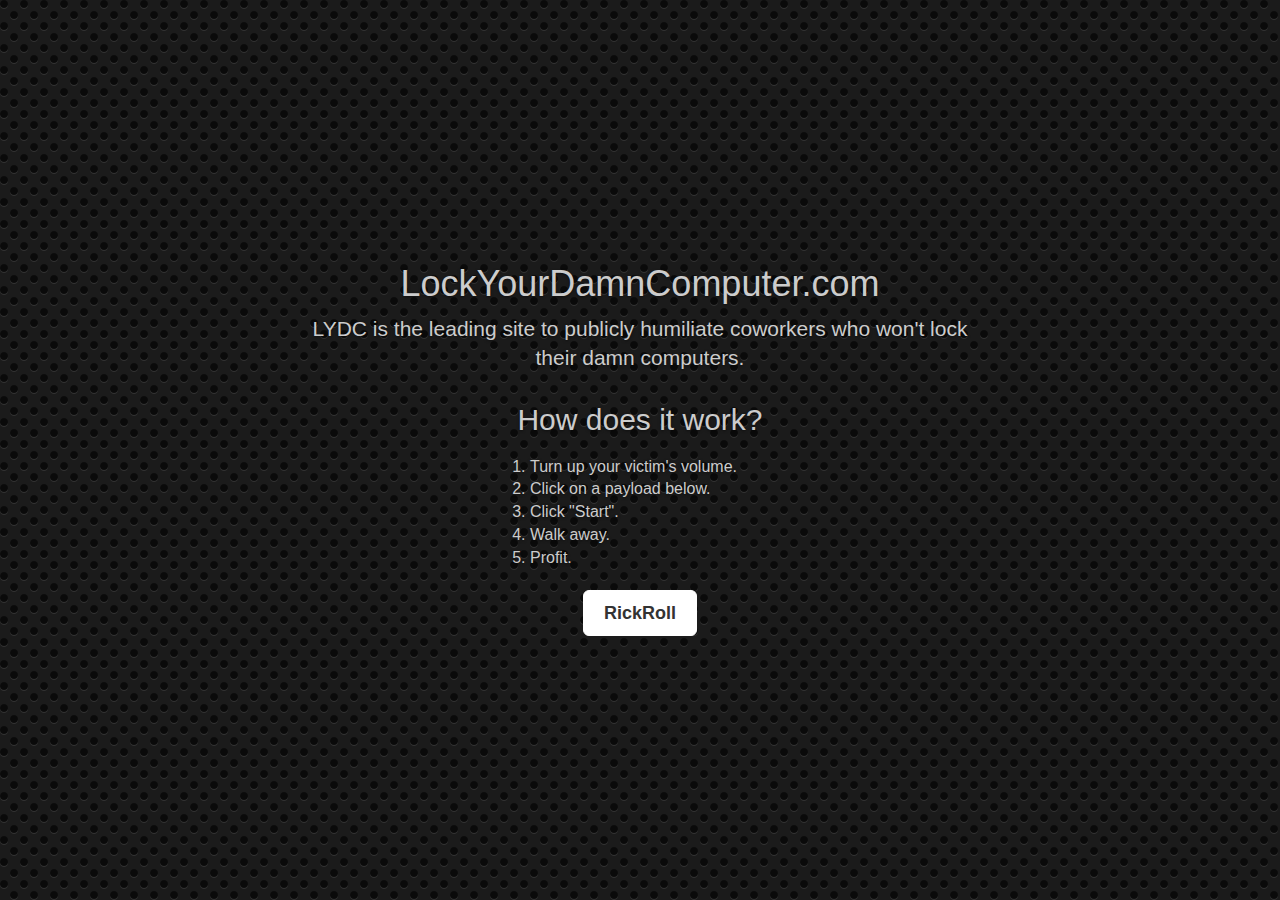
==== index.html @ 4bc03bc1 "initial commit" ====
<html>
<head>
  <link rel="stylesheet" href="//maxcdn.bootstrapcdn.com/bootstrap/3.3.1/css/bootstrap.min.css">
  <link rel="stylesheet" href="css/main.css">
</head>
<body>
  <div class="site-wrapper">

    <div class="site-wrapper-inner">

      <div class="cover-container">

        <div class="inner cover">
          <h1 class="cover-heading">LockYourDamnComputer.com</h1>
          <p class="lead">
            LYDC is the leading site to publicly humiliate coworkers who won't lock their damn computers.
          </p>
          <h2>How does it work?</h2>
          <ol class="steps">
            <li>Turn up your victim's volume.</li>
            <li>Click on a payload below.</li>
            <li>Click "Start".</li>
            <li>Walk away.</li>
            <li>Profit.</li>
          </ol>

          <p class="lead">
            <a href="payloads/video/" class="btn btn-lg btn-default">RickRoll</a>
          </p>
        </div>

      </div>

    </div>

  </div>

</body>
</html>
---- css/main.css ----
html,body {
  width:100%;
  height:100%;
  margin:0;
  padding:0;
  background: url('../img/carbon_fibre_big.png') fixed;
}

body {
  background-color: #363636;
  color:#ccc !important;
}
a,
a:focus,
a:hover {
  color: #fff;
}

/* Custom default button */
.btn-default,
.btn-default:hover,
.btn-default:focus {
  text-shadow: none; /* Prevent inheritence from `body` */
  background-color: #fff;
  border: 1px solid #fff;
}

body {
  color: #fff;
  text-align: center;
  text-shadow: 0 1px 3px rgba(0,0,0,.5);
}

/* Extra markup and styles for table-esque vertical and horizontal centering */
.site-wrapper {
  display: table;
  width: 100%;
  height: 100%; /* For at least Firefox */
  min-height: 100%;
}
.site-wrapper-inner {
  display: table-cell;
  vertical-align: top;
}
.cover-container {
  margin-right: auto;
  margin-left: auto;
}

/* Padding for spacing */
.inner {
  padding: 30px;
}

.cover {
  padding: 0 20px;
}
.cover .btn-lg {
  padding: 10px 20px;
  font-weight: bold;
}

h2 {
  margin-top:30px;
}
.steps {
  font-size:16px;
  width:300px;
  text-align:left;
  margin:20px auto;
}


  .site-wrapper-inner {
    vertical-align: middle;
  }
  .cover-container {
    width: 700px;
  }
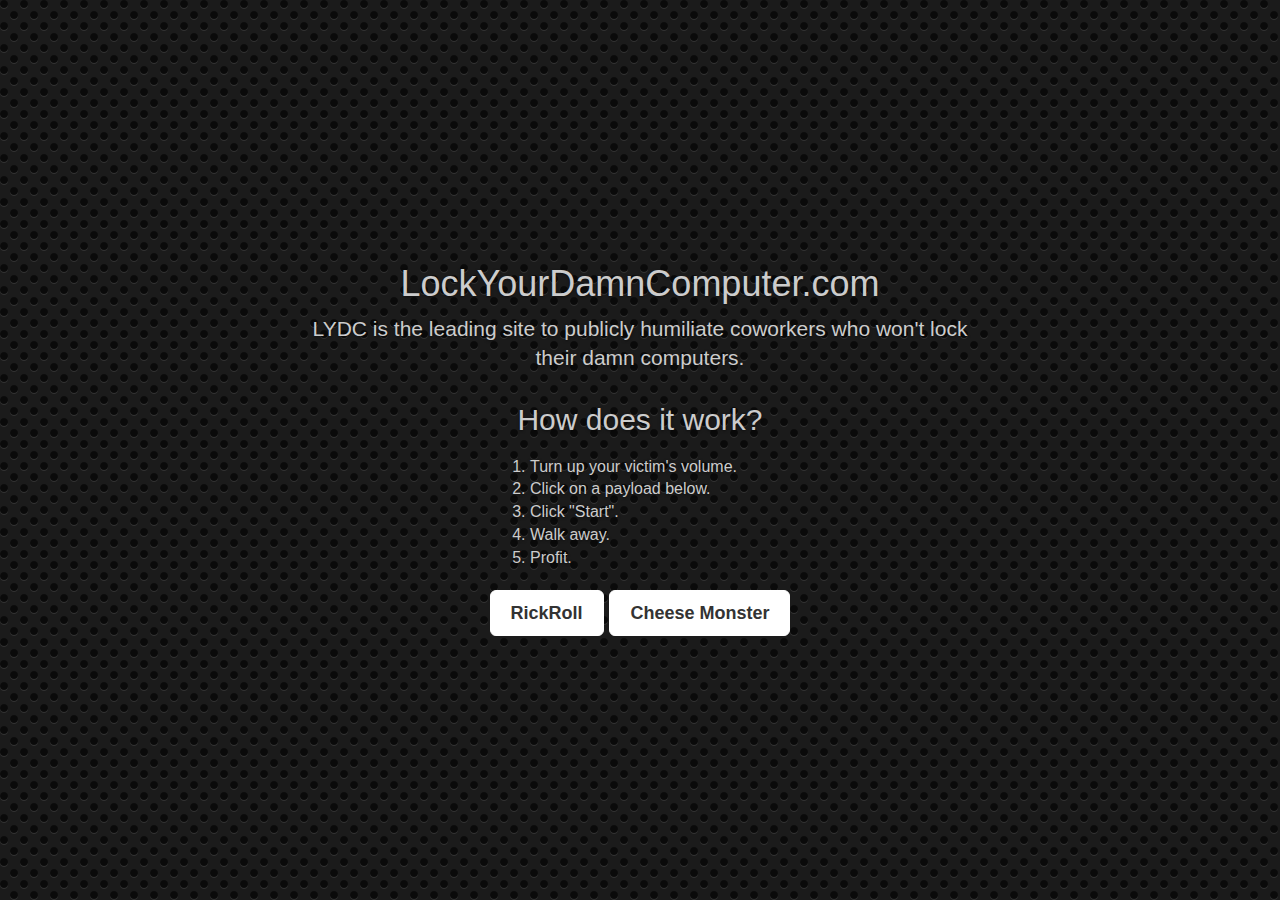
==== commit 4ef7a67b: "added cheese monster" ====
--- a/index.html
+++ b/index.html
@@ -25,7 +25,8 @@
           </ol>
 
           <p class="lead">
-            <a href="payloads/video/" class="btn btn-lg btn-default">RickRoll</a>
+            <a href="payloads/rickroll/" class="btn btn-lg btn-default">RickRoll</a>
+            <a href="payloads/cheesemonster/" class="btn btn-lg btn-default">Cheese Monster</a>
           </p>
         </div>
 
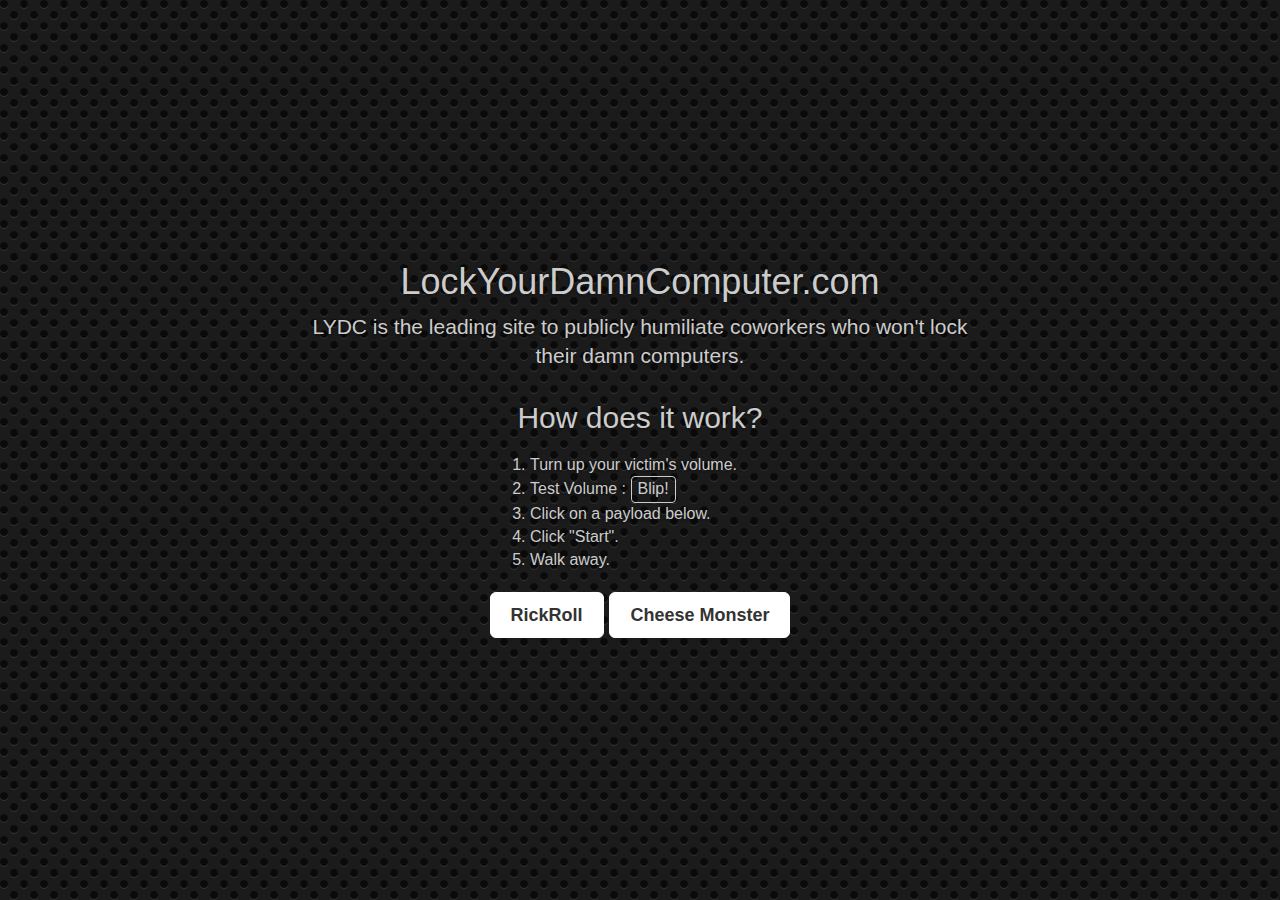
==== commit c583af63: "added test wav" ====
--- a/index.html
+++ b/index.html
@@ -16,12 +16,13 @@
             LYDC is the leading site to publicly humiliate coworkers who won't lock their damn computers.
           </p>
           <h2>How does it work?</h2>
+          <audio src="test.wav" id="test-audio" preload></audio>
           <ol class="steps">
             <li>Turn up your victim's volume.</li>
+            <li>Test Volume : <button id="test-button">Blip!</button></li>
             <li>Click on a payload below.</li>
             <li>Click "Start".</li>
             <li>Walk away.</li>
-            <li>Profit.</li>
           </ol>
 
           <p class="lead">
@@ -35,6 +36,10 @@
     </div>
 
   </div>
-
+  <script>
+    var audio = document.getElementById('test-audio');
+    var testButton = document.getElementById('test-button');
+    testButton.addEventListener('click', function(){ audio.play() });
+  </script>
 </body>
 </html>--- a/css/main.css
+++ b/css/main.css
@@ -71,10 +71,18 @@
 }
 
 
-  .site-wrapper-inner {
-    vertical-align: middle;
-  }
-  .cover-container {
-    width: 700px;
-  }
+.site-wrapper-inner {
+  vertical-align: middle;
+}
+.cover-container {
+  width: 700px;
+}
 
+#test-button {
+  background-color: transparent;
+  color:#cccccc;
+  border:1px solid #ccc;
+  border-radius: 4px;
+  cursor:pointer;
+  display:inline-block;
+}
